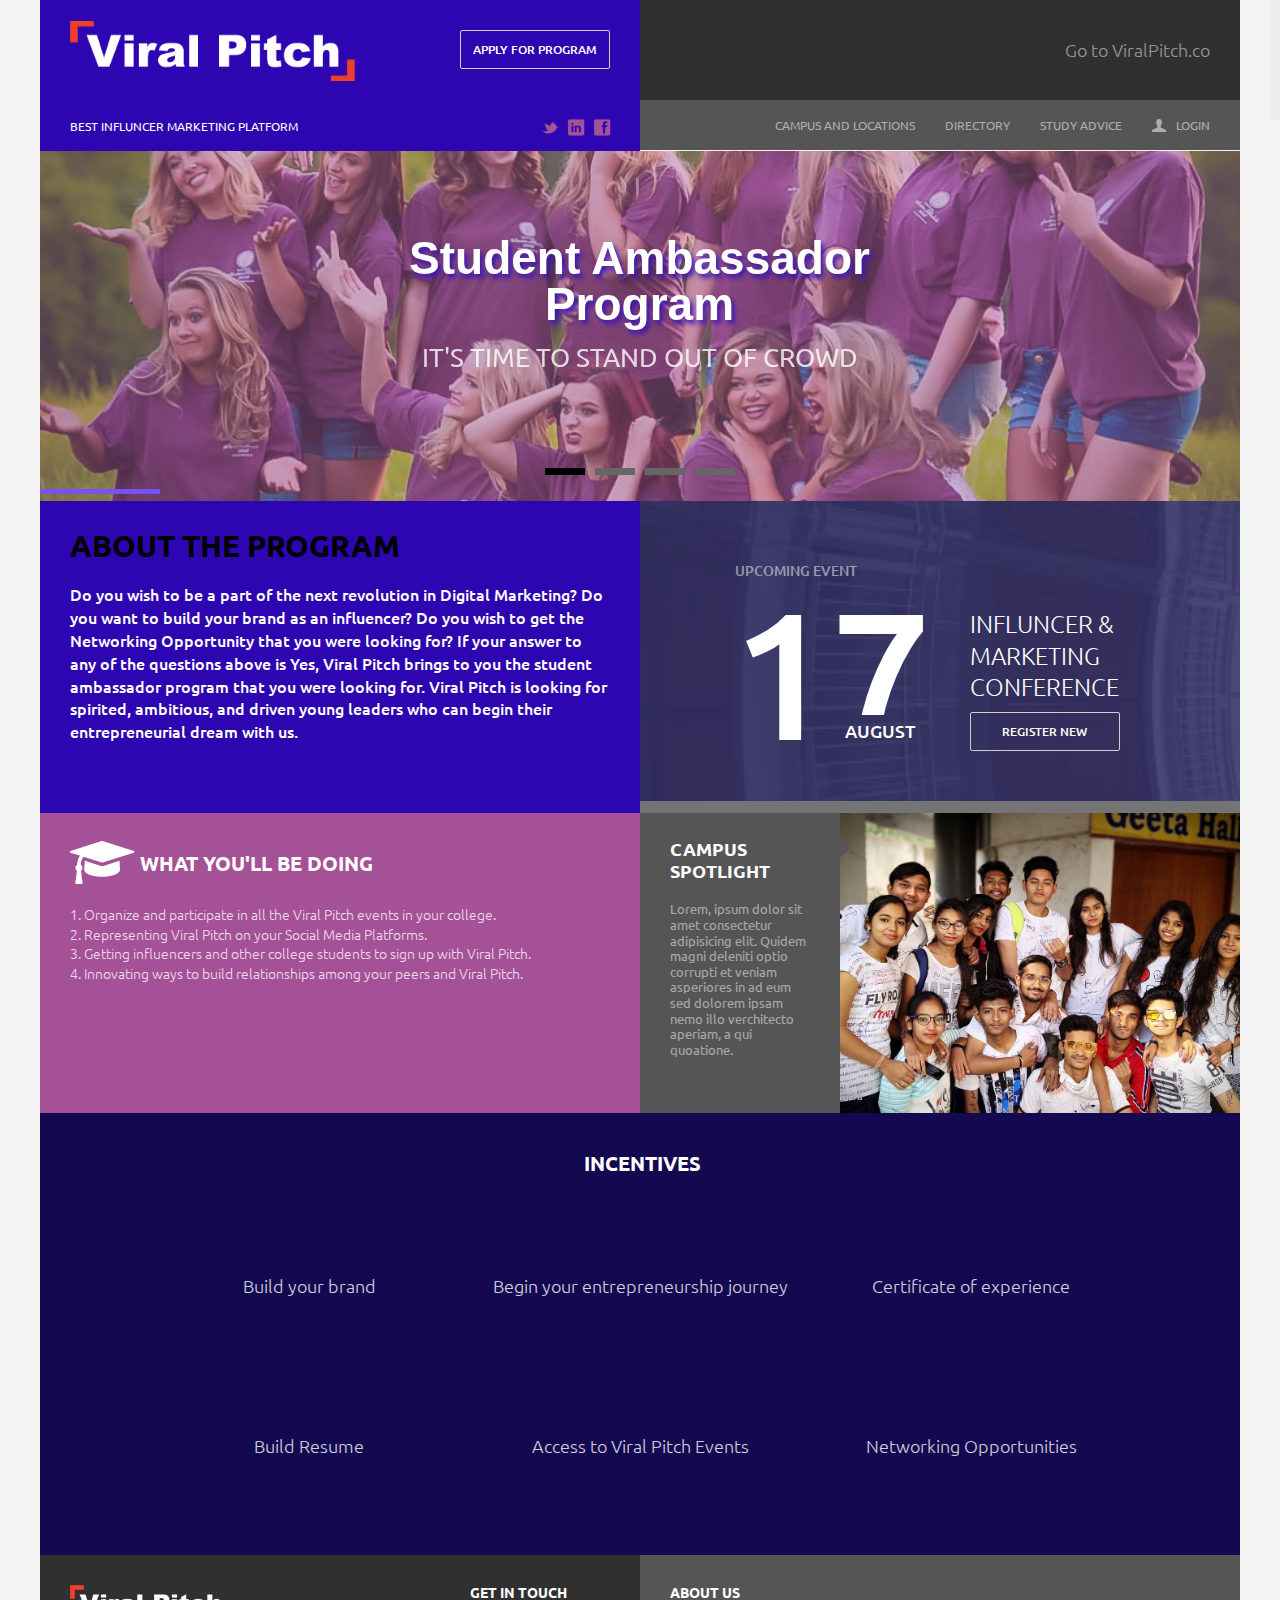
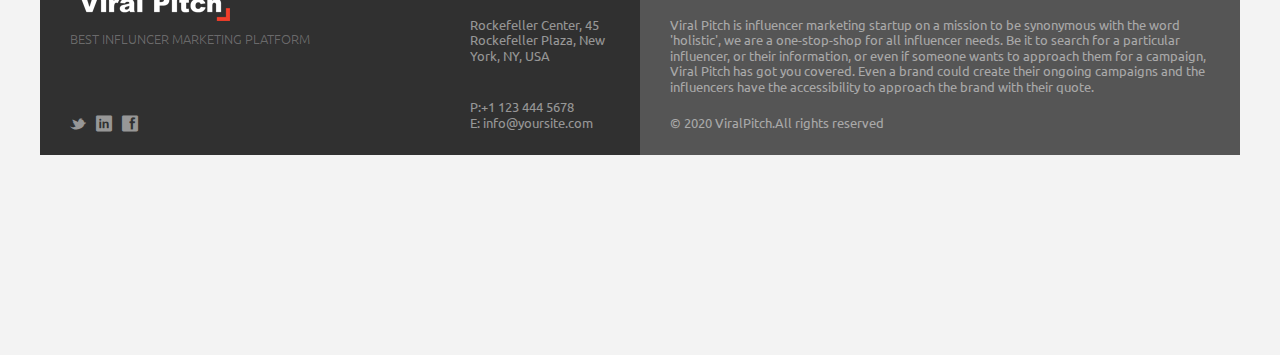
==== files/university/index.html @ 6aeb2498 "done" ====
<!DOCTYPE HTML>
<!--[if lt IE 7]> <html class="no-js ie6" lang="en"> <![endif]-->
<!--[if IE 7]>    <html class="no-js ie7" lang="en"> <![endif]-->
<!--[if IE 8]>    <html class="no-js ie8" lang="en"> <![endif]-->
<!--[if gt IE 8]><!-->
<html class="no-js" lang="en">
<!--<![endif]-->

<head>
	<title>Viral Pitch- Campus Ambasder program</title>
	<meta name="viewport" content="width=device-width, initial-scale=1.0, maximum-scale=1.0, user-scalable=no">
	<meta http-equiv="Content-Type" content="text/html; charset=UTF-8">

	<!-- Favicons
		================================================== -->
	<link rel="shortcut icon" href="images/favicon.ico">
	<link rel="apple-touch-icon" href="images/apple-touch-icon.png">
	<link rel="apple-touch-icon" sizes="72x72" href="images/apple-touch-icon-72x72.png">
	<link rel="apple-touch-icon" sizes="114x114" href="images/apple-touch-icon-114x114.png">

	<!-- CSS
		================================================== -->
	<link rel="stylesheet" href="css/style.css" type="text/css">
	<link rel="stylesheet" href="css/responsive.css" type="text/css">

	<!-- / color -->
	<!-- <link class="colors_style" rel="stylesheet" href="css/color_style/color_2.css" type="text/css"/> -->
	<!-- / google font -->
	<link href='http://fonts.googleapis.com/css?family=Ubuntu:300,400,500,700' rel='stylesheet' type='text/css'>

	<!-- Load jQuery
		================================================== -->
	<script type="text/javascript" src="js/modernizr.custom.js"></script>
	<script type="text/javascript" src="js/device.min.js"></script>
</head>

<body class="bg-1">

	<div id="main" class="container">
		<header id="header">
			<div class="row">
				<div class="col-xs-12 col-md-6">
					<div class="header-item bg-8">
						<div class="line">
							<a href="index.html" id="header-logo" class="site-logo"></a>

							<a href="#" class="custom-btn colored">Apply for Program</a>
						</div>

						<div class="line">
							<p id="header-slogan">Best Influncer Marketing Platform</p>

							<div class="social-btn">
								<a class="icon-twitter-bird" href="#"></a>
								<a class="icon-linkedin-rect" href="#"></a>
								<a class="icon-facebook-rect" href="#"></a>
							</div>
						</div>
					</div>
				</div>

				<div class="col-xs-12 col-md-6">
					<div class="header-item bg-4">
						<a id="menu-open" class="" href="javascript:void(0);">Open Menu<span></span></a>

						<nav id="navigation" class="header-menu">
							<ul>
								<li>
									<a href="https://viralpitch.co/">Go to ViralPitch.co</a>
								</li>
							</ul>
						</nav>

						<nav id="submenu" class="header-menu bg-2">
							<ul>
								<li><a href="campus_locations.html">Campus and locations</a></li>
								<li><a href="directory.html">Directory</a></li>
								<li><a href="study_advice.html">Study advice</a></li>
								<li><a href="login.html"><i class="icon-user"></i>Login</a></li>
							</ul>
						</nav>
					</div>
				</div>
			</div>
		</header>

		<section class="main-content">
			<div class="row">
				<div class="col-xs-12">
					<div class="content-slider-container">
						<div class="content-slider" data-animation="fade">
							<div class="slides-container">
								<div class="slide">
									<img src="images/slide_img/slider_big_1.jpg" alt="demo">

									<div class="description">
										<div class="inner">
											<p class="title">Student Ambassador Program</p>

											<p>
												IT'S TIME TO STAND OUT OF CROWD
											</p>
										</div>
									</div>
								</div>

								<div class="slide">
									<img src="images/slide_img/slider_big_2.jpg" alt="demo">

									<div class="description">
										<div class="inner">
											<p class="title">Student Ambassador Program</p>

											<p>
												IT'S TIME TO STAND OUT OF CROWD
											</p>
										</div>
									</div>
								</div>

								<div class="slide">
									<img src="images/slide_img/slider_big_3.jpg" alt="demo">

									<div class="description">
										<div class="inner">
											<p class="title">Student Ambassador Program</p>

											<p>
												IT'S TIME TO STAND OUT OF CROWD
											</p>
										</div>
									</div>
								</div>

								<div class="slide">
									<img src="images/slide_img/slider_big_4.jpg" alt="demo">

									<div class="description">
										<div class="inner">
											<p class="title">Student Ambassador Program</p>

											<p>
												IT'S TIME TO STAND OUT OF CROWD
											</p>
										</div>
									</div>
								</div>
							</div>
						</div>
					</div>
				</div>
			</div>

			<div class="row matchHeight-container">
				<div class="col-xs-12 col-md-6">
					<div class="text-block box P30 bg-8">
						<p class="title h1" id="about">ABOUT THE PROGRAM</p>

						<div class="text" style="color: white;">
							<p>
								Do you wish to be a part of the next revolution in Digital Marketing? Do you want to
								build your brand as an influencer? Do you wish to get the Networking Opportunity that
								you were looking for? If your answer to any of the questions above is Yes, Viral Pitch
								brings to you the student ambassador program that you were looking for. Viral Pitch is
								looking for spirited, ambitious, and driven young leaders who can begin their
								entrepreneurial dream with us.
							</p>
						</div>
					</div>
				</div>

				<div class="col-xs-12 col-md-6">
					<div class="block-courses block-with-date box">
						<img class="img-responsive hidden-md" src="images/upcoming_2.jpg" alt="demo">

						<img class="img-responsive visible-md" src="images/upcoming_2_1.jpg" alt="demo" />

						<div class="description">
							<div class="inner">
								<p class="title">Upcoming Event</p>

								<div class="date">
									<span class="first number">1</span>

									<span class="second number">7</span>

									<span class="month">August</span>
								</div>

								<div class="text">
									<p>Influncer &amp; Marketing Conference</p>

									<a href="#" class="custom-btn">Register New</a>
								</div>
							</div>
						</div>
					</div>
				</div>
			</div>

			<div class="row matchHeight-container">
				<div class="info-container">
					<div class="col-xs-12 col-md-6">
						<div class="info-item box P30 bg-7">
							<h3 class="icon-graduation-cap"><span>WHAT YOU'LL BE DOING</span></h3>
							<div class="text">
								<p>
									1. Organize and participate in all the Viral Pitch events in your college. <br>
									2. Representing Viral Pitch on your Social Media Platforms.<br>
									3. Getting influencers and other college students to sign up with Viral Pitch.<br>
									4. Innovating ways to build relationships among your peers and Viral Pitch.
								</p>
							</div>

						</div>
					</div>

					<div class="col-xs-12 col-md-6">
						<div class="video-block box">
							<div class="row">
								<div class="col-xs-12 col-sm-3 col-md-5 col-lg-4">
									<div class="column-description P30 bg-2 corner">
										<h5>Campus Spotlight</h5>

										<p>
											Lorem, ipsum dolor sit amet consectetur adipisicing elit. Quidem magni
											deleniti optio corrupti et veniam asperiores in ad eum sed dolorem ipsam
											nemo illo verchitecto aperiam, a qui quoatione.
										</p>
									</div>
								</div>

								<div class="col-xs-12 col-sm-9 col-md-7 col-lg-8">
									<div class="video box" style="background-image: url(images/video_bg_2.jpg);">
									</div>
								</div>
							</div>
						</div>
					</div>
				</div>
			</div>
			<div class="row matchHeight-container">
				<div class="info-container">
					<div class="col-md-12" style="text-align: center;">
						<div class="info-item box P30 bg-9">
							<h3 class="new">incentives</h3>
							<div class="row">
								<div class="col-md-12">
									<div class="">
										<ul class="clients-list" style="font-size: 1.5em;">
											<li>
												<img src="/images/epic-prizes.png" alt="">
												<p>Build your brand</p>
											</li>
											<li>
												<img src="/images/leadership.png" alt="">
												<p>Begin your entrepreneurship journey</p>
											</li>
											<li>
												<img src="/images/certificate.png" alt="">
												<p>Certificate of experience</p>
											</li>
											<li>
												<img src="/images/resume-building.png" alt="">
												<p>Build Resume</p>
											</li>

											<li>
												<img src="/images/event.png" alt="">
												<p>Access to Viral Pitch Events</p>
											</li>
											<li>
												<img src="/images/networking.png" alt="">
												<p>Networking Opportunities</p>
											</li>

										</ul>
									</div>
								</div>
							</div>



						</div>
					</div>


				</div>
			</div>

			<div class="row">
				<footer id="footer">
					<div class="col-xs-12 col-sm-6 col-md-4">
						<div class="footer-item P30 bg-4">
							<a href="index.html" id="footer-logo" class="site-logo">University</a>

							<p id="footer-slogan">BEST INFLUNCER MARKETING PLATFORM</p>

							<div class="social-btn el-bottom">
								<a class="icon-twitter-bird" href="#"></a>
								<a class="icon-linkedin-rect" href="#"></a>
								<a class="icon-facebook-rect" href="#"></a>
							</div>
						</div>
					</div>

					<div class="col-xs-12 col-sm-6 col-md-2">
						<div class="footer-item P30 bg-4">
							<h5><small>Get in Touch</small></h5>

							<p>Rockefeller Center, 45 Rockefeller Plaza, New York, NY, USA</p>

							<p class="el-bottom">
								P:+1 123 444 5678<br />
								E: <a href="mailto:info@yoursite.com">info@yoursite.com</a>
							</p>
						</div>
					</div>

					<div class="col-xs-12 col-sm-6 col-md-6">
						<div class="footer-item P30 bg-2">
							<h5><small>About Us</small></h5>
							<p>Viral Pitch is influencer marketing startup on a mission to be synonymous with the word
								'holistic', we are a one-stop-shop for all influencer needs.
								Be it to search for a particular influencer, or their information, or even if someone
								wants to approach them for a campaign, Viral Pitch has got you covered.
								Even a brand could create their ongoing campaigns and the influencers have the
								accessibility to approach the brand with their quote.</p>

							<p class="el-bottom">&copy; 2020 ViralPitch.All rights reserved</p>
						</div>
					</div>

					<div class="col-xs-12 col-sm-6 col-md-4">
						<div class="footer-item footer-item_subscribe P30 bg-1">



						</div>
					</div>
				</footer>
			</div>
		</section>
	</div>

	<section id="mobile-menu-container">
		<a href="index_2.html" id="header-logo" class="site-logo">Viral Pitch</a>

		<a id="menu-close" href="javascript:void(0);">Close Menu</a>

		<nav id="mobile-navigation" class="mobile-menu">
			<ul>
				<li>
					<a href="#">Go to ViralPich.co</a>

					<!-- <div class="dropdown">
							<ul>
								<li><a href="#">ref 1</a></li>
								<li><a href="#">ref 2</a></li>
							</ul>
						</div> -->
				</li>
			</ul>
		</nav>
		<!-- 
			<nav id="mobile-submenu">
				<ul>
					<li><a href="#">sub2</a></li>
					<li><a href="#">sub1</a></li>
					<li><a href="#"><i class="icon-user"></i>Login</a></li>
				</ul>
			</nav> -->
	</section>

	<script type="text/javascript" src="js/jquery-1.11.0.min.js"></script>
	<script type="text/javascript" src="js/jquery.nicescroll.min.js"></script>
	<script type="text/javascript" src="js/jquery.matchHeight-min.js"></script>
	<script type="text/javascript" src="js/jquery.superslides.min.js"></script>
	<script type="text/javascript" src="js/jquery.fs.boxer.min.js"></script>
	<script type="text/javascript" src="js/jquery.easing.js"></script>
	<script type="text/javascript" src="js/jquery.main.js"></script>

</body>

</html>
---- files/university/css/style.css ----
@import 'bootstrap.min.css';
@import 'fontello.css';
@import 'jquery.fs.boxer.min.css';

/*font-family: 'Ubuntu', sans-serif;*/

*
{
	margin: 0;
	padding: 0;
}

html.js.desktop { overflow-y: hidden; }


/* list */

ul, ol
{
	list-style: none;
	list-style-image: none;
}

/* headings */

h1,.h1,
h2,.h2,
h3,.h3,
h4,.h4,
h5,.h5,
h6,.h6
{
	line-height: 1;
	font-weight: 700;
	color: #000;
	text-transform: uppercase;
	margin: 0;
}

h1,.h1
{
	font-size: 30px;
}

h2,.h2
{
	font-size: 24px;
	text-transform: none;
}

h3,.h3
{
	font-size: 20px;
}

h4,.h4
{
	font-size: 20px;
	font-weight: 400;
	color: #303030;
}

h5,.h5
{
	font-size: 18px;
	font-weight: 400;
	color: #303030;
}

h6,.h6
{
	font-size: 16px;
	font-weight: 300;
	color: #303030;
}

.P30 { padding: 30px; }

a,
.base-text-color
{
	color: #a55198;
}

a       { text-decoration: none; }
a:hover { text-decoration: underline; }

.row [class*=" col-"],
.row [class^="col-"]
{
	padding-left: 0;
	padding-right: 0;
}

.row .row
{
	margin-left: 0;
	margin-right: 0;
}

/* parallax */

.parallax
{
	background-position: 50% 50%;
	background-repeat: no-repeat;
	background-attachment: fixed;

	-webkit-background-size: cover;
	-moz-background-size: cover;
	-o-background-size: cover;
	background-size: cover;
}

/* text align */

.text-center { text-align: center; }
.text-left { text-align: left; }
.text-right { text-align: right;}

/* float */

.fl-l { float: left; }
.fl-r { float: right; }

/* colors */

.bg-0 { background-color: rgb(115, 100, 243)}
.bg-1 { background-color: #f3f3f3 }
.bg-2 { background-color: #555; }
.bg-3 { background-color: #3d3d3d; }
.bg-4 { background-color: #303030; }
.bg-5 { background-color: #c6acc2 }
.bg-6 { background-color: #b973ae }
.bg-7 { background-color: #a55198 }
.bg-8 { background-color: #2e06b1 }
.bg-9 { background-color: #140950 }

/* corners */

.corner
{
	position: relative;
	z-index: 5;
}

.corner:before
{
	content: "";
	position: absolute;
	left: 100%;
	top: 25px;
	width: 0;
	height: 0;
	border-style: solid;
	border-width: 10px 0 10px 10px;
	border-color: transparent transparent transparent #fff;
	z-index: 2;
}

.bg-0 .corner:before,
.bg-0.corner:before,
[class*=" bg-"] .bg-0.corner:before,
[class^="bg-"] .bg-0.corner:before
{
	border-left-color: #fff;
}

.bg-1 .corner:before,
.bg-1.corner:before,
[class*=" bg-"] .bg-1.corner:before,
[class^="bg-"] .bg-1.corner:before
{
	border-left-color: #f3f3f3;
}

.bg-2 .corner:before,
.bg-2.corner:before,
[class*=" bg-"] .bg-2.corner:before,
[class^="bg-"] .bg-2.corner:before
{
	border-left-color: #555;
}

.bg-3 .corner:before,
.bg-3.corner:before,
[class*=" bg-"] .bg-3.corner:before,
[class^="bg-"] .bg-3.corner:before
{
	border-left-color: #3d3d3d;
}

.bg-4 .corner:before,
.bg-4.corner:before,
[class*=" bg-"] .bg-4.corner:before,
[class^="bg-"] .bg-4.corner:before
{
	border-left-color: #303030;
}

.bg-5 .corner:before,
.bg-5.corner:before,
[class*=" bg-"] .bg-5.corner:before,
[class^="bg-"] .bg-5.corner:before
{
	border-left-color: #c6acc2;
}

.bg-6 .corner:before,
.bg-6.corner:before,
[class*=" bg-"] .bg-6.corner:before,
[class^="bg-"] .bg-6.corner:before
{
	border-left-color: #b973ae;
}

.bg-7 .corner:before,
.bg-7.corner:before,
[class*=" bg-"] .bg-7.corner:before,
[class^="bg-"] .bg-7.corner:before
{
	border-left-color: #a55198;
}

/* custom btm */

.custom-btn
{
	display: inline-block;
	vertical-align: top;
	width: 100%;
	max-width: 150px;
	line-height: 1.1;
	font-size: 12px;
	font-weight: 500;
	text-align: center;
	text-transform: uppercase;
	color: #fff;
	background-color: transparent;
	border: 1px solid #d0d0d0;
	padding: 12px 10px;

	-webkit-border-radius: 2px;
	-moz-border-radius: 2px;
	border-radius: 2px;

	-webkit-transition: background-color 300ms ease-in-out, color 300ms ease-in-out, border-color 300ms ease-in-out;
	-o-transition: background-color 300ms ease-in-out, color 300ms ease-in-out, border-color 300ms ease-in-out;
	transition: background-color 300ms ease-in-out, color 300ms ease-in-out, border-color 300ms ease-in-out;
}

.custom-btn.big
{
	max-width: 160px;
	font-size: 14px;
	padding: 16px 13px;
}

.custom-btn.long
{
	max-width: 210px;
}

.custom-btn:hover
{
	text-decoration: none;
	color: #505050;
	background-color: #fff;
}

.custom-btn.colored:hover
{
	color: #fff;
	background-color: #a55198;
	border-color: #a55198;
}

/* more link */

.more-link
{
	display: inline-block;
	vertical-align: top;
	text-transform: uppercase;
	line-height: 20px;
	font-size: 14px;
	font-weight: 500;
	color: #fff;
}

.more-link.colored { color: #a55198; }

.more-link:hover { text-decoration: none; }

.more-link i.arrow
{
	float: right;
	position: relative;
	width: 12px;
	height: 20px;
	margin-left: 17px;
}

.more-link i.arrow:before,
.more-link i.arrow:after
{
	content: '';
	position: absolute;
	top: 50%;
	right: 0;
	width: 3px;
	height: 60%;
	background: #fff;

	-webkit-transition: -webkit-transform 0.3s;
	transition: transform 0.3s;

	-webkit-backface-visibility: hidden;
	backface-visibility: hidden;

	outline: 1px solid transparent; /* for FF */
}

.more-link.colored i.arrow:before,
.more-link.colored i.arrow:after
{
	background-color: #a55198;
}

.more-link i.arrow:before
{
	-webkit-transform: translateX(-50%) rotate(135deg);
	transform: translateX(-50%) rotate(135deg);

	-webkit-transform-origin: 50% 0%;
	transform-origin: 50% 0%;
}

.more-link i.arrow:after
{
	-webkit-transform: translateX(-50%) rotate(45deg);
	transform: translateX(-50%) rotate(45deg);

	-webkit-transform-origin: 100% 0%;
	transform-origin: 100% 0%;
}

.more-link:hover i.arrow:before
{
	-webkit-transform: translateX(-50%) rotate(125deg);
	transform: translateX(-50%) rotate(125deg);
}

.more-link:hover i.arrow:after
{
	-webkit-transform: translateX(-50%) rotate(55deg);
	transform: translateX(-50%) rotate(55deg);
}

/*.more-link i
{
	float: right;
	font-size: 18px;
	margin-left: 17px;
}

.more-link i:before
{
	width: auto;
	margin: 0;
}*/

/* stat link */

.stat-link
{
	display: inline-block;
	vertical-align: top;
	text-transform: uppercase;
	line-height: 1;
	font-size: 14px;
	font-weight: 500;
	color: #fff;
}

.stat-link:hover { text-decoration: none; }

.stat-link i,
.stat-link span
{
	display: inline-block;
	vertical-align: bottom;
}

.stat-link i
{
	font-size: 23px;
	margin-right: 17px;
}

.stat-link i:before
{
	width: auto;
	margin: 0;
}

/* share link */

.share-link
{
	display: inline-block;
	vertical-align: top;
	line-height: 20px;
	font-size: 13px;
	text-transform: uppercase;
	color: #000;

	-webkit-transition: color 300ms ease-in-out;
	-o-transition: color 300ms ease-in-out;
	transition: color 300ms ease-in-out;
}

.share-link:hover
{
	text-decoration: none;
	color: #a55198;
}

.share-link i
{
	display: inline-block;
	line-height: 1;
	font-size: 19px;
	margin-right: 15px;
}

.share-link i:before
{
	width: auto;
	margin: 0;
}

/* social btn */

.social-btn
{
	line-height: 0;
	font-size: 0;
	letter-spacing: -1px;
	white-space: nowrap;
}

.social-btn a
{
	display: inline-block;
	vertical-align: top;
	line-height: 1;
	font-size: 16px;
	letter-spacing: 0;
	margin-left: 10px;
	margin-top: -1px;
	margin-bottom: -1px;

	-webkit-transition: color 300ms ease-in-out;
	-o-transition: color 300ms ease-in-out;
	transition: color 300ms ease-in-out;
}

.social-btn a:first-child { margin-left: 0; }

.social-btn a:hover
{
	text-decoration: none;
	color: #555;
}

.social-btn a:before
{
	width: auto;
	margin: 0;
}


/* form */

form { position: relative; }

form input,
form button,
form textarea
{
	display: block;
	width: 100%;
	outline: none;
	background: none;
	border-width: 1px;
	border-style: solid;
	border-color: #e0e0e0;
	padding: 8px 20px;
	color: #454545;
	color: rgba(69,69,69,0.5);

	-webkit-border-radius: 0;
	-moz-border-radius: 0;
	border-radius: 0;

	-webkit-box-shadow: none;
	-moz-box-shadow: none;
	box-shadow: none;

	-webkit-transition: color 300ms ease-in-out, border-color 300ms ease-in-out, background-color 300ms ease-in-out;
	-o-transition: color 300ms ease-in-out, border-color 300ms ease-in-out, background-color 300ms ease-in-out;
	transition: color 300ms ease-in-out, border-color 300ms ease-in-out, background-color 300ms ease-in-out;
}

.ios form input,
.ios form textarea
{
	-webkit-appearance: caret;
	-moz-appearance: caret;
}

form input[type=text],
form input[type=email],
form input[type=tel],
form input[type=password]
{
	height: 39px;
}

form textarea
{
	height: 110px;
	resize: vertical;
}

form .remeber
{
	overflow: hidden;
	padding: 5px 0;
}

form .remeber a { color: #Fff; }

.csstransitions form input[type="checkbox"] { display: none; }

form input[type="checkbox"]
{
	display: inline-block;
	vertical-align: middle;
	margin-right: 10px;
}

form label
{
	display: inline-block;
	position: relative;;
	cursor: pointer;
	color: #fff;
	color: rgba(255,255,255,0.5);

	-webkit-transform: translateZ(0);
	-ms-transform: translateZ(0);
	-o-transform: translateZ(0);
	transform: translateZ(0);
}

form label span
{
	display: inline-block;
	vertical-align: middle;
	position: relative;
	width: 13px;
	height: 13px;
	border-width: 1px;
	border-style: solid;
	border-color: #fff;
	border-color: rgba(255,255,255,0.5);
	margin-top: -3px;
	margin-right: 10px;
}

form label span:before
{
	content: "";
	position: absolute;
	top: 1px;
	right: 1px;
	bottom: 1px;
	left: 1px;
	background-color: #fff;
	border: 1px solid #81b4a0;
	opacity: 0;
}

form input[type="checkbox"]:checked + span:before { opacity: 1; }




#header { /*height: 150px;*/ }

.header-item .line
{
	position: relative;
	padding: 17px 30px;
	text-align: right;
}

.header-item .line:first-child
{
	height: auto;
	padding: 30px 30px 33px;
}

.site-logo
{
	display: block;
	overflow: hidden;
	text-indent: 100%;
	white-space: nowrap;
}

#header-logo
{
	width: 285px;
	height: 60px;
	position: absolute;
	top: 50%;
	left: 30px;
	margin-top: -30px;
	background: url(../images/header_logo_1.png);
	background-position: center;
	background-size: cover;

}

@media only screen and (-Webkit-min-device-pixel-ratio: 1.5), 
	only screen and (-moz-min-device-pixel-ratio: 1.5), 
	only screen and (-o-min-device-pixel-ratio: 3/2), 
	only screen and (min-device-pixel-ratio: 1.5) {

		#header-logo
		{
			background: url(../images/header_logo_1@2x.png);
			background-size: 60px 60px;
		}
	}

#header-slogan
{
	line-height: 1.3;
	font-size: 12px;
	color: #ffffff;
	text-transform: uppercase;
	float: left;
}

.header-item { position: relative; }

#menu-open
{
	display: none;
	position: absolute;
	top: 40px;
	right: 30px;
	height: 24px;
	line-height: 1.2;
	font-size: 18px;
	font-weight: 300;
	color: #929292;
	color: rgba(255,255,255,0.5);
	z-index: 2;
}

#menu-open:hover { text-decoration: none; }

#menu-open span
{
	position: relative;
	display: inline-block;
	vertical-align: middle;
	margin-left: 30px;
}

#menu-open.active span
{
	background-color: transparent;
	border-color: transparent;
}

#menu-open span,
#menu-open span:before,
#menu-open span:after
{
	width: 24px;
	height: 3px;
	background-color: #454545;

	-webkit-transition: all 400ms ease-in-out;
	-o-transition: all 400ms ease-in-out;
	transition: all 400ms ease-in-out;
}

#menu-open span:before,
#menu-open span:after
{
	content: "";
	position: absolute;
	left: 0;
}

#menu-open span:before { top: -8px; }
#menu-open span:after { top: 8px; }

#menu-open.active span:before,
#menu-open.active span:after
{
	top: 0;

	-webkit-transform-origin: 50% 50%;
	-moz-transform-origin: 50% 50%;
	-ms-transform-origin: 50% 50%;
	-o-transform-origin: 50% 50%;
	transform-origin: 50% 50%;
}

#menu-open.active span:before
{
	-webkit-transform: rotate(225deg);
	-ms-transform: rotate(225deg);
	-o-transform: rotate(225deg);
	transform: rotate(225deg);
}

#menu-open.active span:after
{
	-webkit-transform: rotate(-225deg);
	-ms-transform: rotate(-225deg);
	-o-transform: rotate(-225deg);
	transform: rotate(-225deg);
}

.header-menu
{
	line-height: 0;
	font-size: 0;
	letter-spacing: -1px;
	text-align: right;
	padding-right: 15px;
}

.header-menu li
{
	position: relative;
	display: inline-block;
	vertical-align: top;
	letter-spacing: 0;
}

.header-menu a
{
	position: relative;
	display: block;
	line-height: 1.2;
	padding: 5px 15px;

	-webkit-transition: color 300ms ease-in-out, background-color 300ms ease-in-out;
	-o-transition: color 300ms ease-in-out, background-color 300ms ease-in-out;
	transition: color 300ms ease-in-out, background-color 300ms ease-in-out;
}

.header-menu li:hover a,
.header-menu li.current a
{
	text-decoration: none;
	color: #fff !important;
}

#navigation
{
	padding-top: 36px;
	padding-bottom: 36px;
	height: 100px;
}

#navigation a
{
	line-height: 1;
	font-size: 18px;
	font-weight: 300;
	color: #919191;
	color: rgba(255,255,255,0.5);
}

#navigation a:after
{
	content: "";
	display: block;
	position: absolute;
	top: 100%;
	left: -1px;
	width: 2px;
	height: 4px;
	margin-left: 50%;
	margin-top: 32px;
	background-color: #a55198;
	opacity: 0;
	pointer-events: none;

	-webkit-transition: opacity 0.5s ease 0s, width 0.5s ease 0s, margin-left 0.5s ease 0s, left 0.5s ease 0s;
	-moz-transition: opacity 0.5s ease 0s, width 0.5s ease 0s, margin-left 0.5s ease 0s, left 0.5s ease 0s;
	-o-transition: opacity 0.5s ease 0s, width 0.5s ease 0s, margin-left 0.5s ease 0s, left 0.5s ease 0s;
	-ms-transition: opacity 0.5s ease 0s, width 0.5s ease 0s, margin-left 0.5s ease 0s, left 0.5s ease 0s;
	transition: opacity 0.5s ease 0s, width 0.5s ease 0s, margin-left 0.5s ease 0s, left 0.5s ease 0s;
}

#navigation li:hover a:after,
#navigation li.current a:after
{
	left: 0;
	margin-left: 0;
	opacity: 1;
	width: 100%;
}

#submenu {}

#submenu a
{
	line-height: 40px;
	font-size: 12px;
	color: #b1b1b1;
	color: rgba(255,255,255,0.54);
	text-transform: uppercase;
}

#submenu a i
{
	line-height: 1;
	font-size: 13px;
	margin-right: 10px;
}

#submenu a i:before
{
	margin: 0;
	width: auto;
}

#navigation .dropdown
{
	position: absolute;
	top: 100%;
	right: 0;
	width: 172px;
	z-index: 6;
	padding-top: 50px;
	visibility: hidden;

	opacity: 0;
	filter: alpha(opacity=0);
	-ms-filter: 'progid:DXImageTransform.Microsoft.Alpha(Opacity=0)';

	-webkit-transform: translateZ(0);
	-ms-transform: translateZ(0);
	-o-transform: translateZ(0);
	transform: translateZ(0);

	-webkit-transition: opacity 300ms ease-in-out, padding-top 300ms ease-in-out, visibility 300ms ease-in-out;
	-o-transition: opacity 300ms ease-in-out, padding-top 300ms ease-in-out, visibility 300ms ease-in-out;
	transition: opacity 300ms ease-in-out, padding-top 300ms ease-in-out, visibility 300ms ease-in-out;
}

#navigation li:hover .dropdown
{
	padding-top: 36px;
	visibility: visible;

	opacity: 1;
	filter: alpha(opacity=100);
	-ms-filter: 'progid:DXImageTransform.Microsoft.Alpha(Opacity=100)';
}

#navigation .dropdown ul { padding: 20px 0; }

#navigation .dropdown li { display: block; }

#navigation .dropdown a
{
	font-size: 14px;
	color: #ebb6e3;
	padding: 8px 30px;
}

#navigation li li:hover a,
#navigation li li.current a
{
	background-color: rgba(255, 255, 255, 0.15);
}

#navigation .dropdown a:after { content: none; }












.page-title
{
	margin: 0 -15px;
	overflow: hidden;
}

.page-title h2
{
	line-height: 1.2;
	font-weight: 300;
	width: 85%;
	padding: 6px 0;
}

.page-title .share-link { margin-top: 10px; }


.content-slider-container { height: 350px; width: 100%; }

.content-slider
{
	position: relative;
	height: 100%;
}

.content-slider .slides-container { display: none; }

.content-slider .slides-pagination
{
	position: absolute;
	bottom: 26px;
	width: 100%;
	font-size: 0;
	line-height: 0;
	text-align: center;
	z-index: 3;
}

.content-slider .slides-pagination a
{
	display: inline-block;
	vertical-align: top;
	background-color: #666;
	text-indent: -9999px;
	width: 40px;
	height: 7px;
	margin: 0 5px;
	outline: 0;

	-webkit-transition: background-color 300ms ease-in-out;
	-o-transition: background-color 300ms ease-in-out;
	transition: background-color 300ms ease-in-out;
}

.content-slider .slides-pagination a.current { cursor: default; }

.content-slider .slides-pagination a.current,
.content-slider .slides-pagination a:hover
{
	background-color: #000;
}







.content-slider .description
{
	position: absolute;
	top: 0;
	left: 0;
	width: 100%;
	height: 100%;
	background-color: rgba(165, 81, 152, 0.4);
	padding: 10px 0 40px;
	color: #efefef;
	color: rgba(255,255,255,0.8);
	line-height: 1.2;
	text-align: center;
}

.content-slider .description:before
{
	content: "";
	width: 0;
	height: 100%;
	margin-left: -4px;
}

.content-slider .description:before,
.content-slider .description .inner
{
	display: inline-block;
	vertical-align: middle;
}

.content-slider .description .inner
{
	width: 95%;
	max-width: 520px;
}

.content-slider .description p { 
	margin-bottom: 15px;
	font-size: 26px; 
}
.content-slider .description p:before {
    content: "";
    position: absolute;
    bottom: 7px;
    width: 10%;
    border-bottom: 5px solid #6f46f3;
    /* left: 0; */
    /* margin: 0 auto; */
    left: 0;
}

.content-slider .description .title
{
	font-size: 46px;
	font-weight: 900;
	text-transform: ;
	color: #fff;
    font-weight: bold;
    font-family: 'ProximaNova-Extrabold', sans-serif;
    text-shadow: 3px 4px 5px #2e06b1;
    line-height: 46px;
}

.content-slider .description .custom-btn { margin-top: 15px; }



.content-intro
{
	position: relative;
	height: 350px;
	background: url(../images/slide_img/slider_big_5.jpg) no-repeat 50% 50%;
	line-height: 1.2;
	text-align: center;
	color: #efefef;
	color: rgba(255,255,255,0.8);
}

.content-intro.content-intro_s2 { background-image: url(../images/slide_img/slider_big_6.jpg); }

.content-intro:before,
.content-intro:after
{
	content: "";
	height: 100%;
}

.content-intro:before
{
	width: 0;
	margin-left: -4px;
}

.content-intro:after
{
	position: absolute;
	top: 0;
	left: 0;
	width: 100%;
	background-color: #a55198;

	opacity: 0.2;
	filter: alpha(opacity=20);
	-ms-filter: 'progid:DXImageTransform.Microsoft.Alpha(Opacity=20)';
}

.content-intro.content-intro_s2:after
{
	opacity: 0.4;
	filter: alpha(opacity=40);
	-ms-filter: 'progid:DXImageTransform.Microsoft.Alpha(Opacity=40)';
}

.content-intro:before,
.content-intro .inner
{
	display: inline-block;
	vertical-align: middle;
}

.content-intro .inner
{
	position: relative;
	width: 95%;
	max-width: 520px;
	margin-top: -15px;
	z-index: 2;
}

.content-intro p { margin-bottom: 15px; }

.content-intro .title
{
	font-size: 36px;
	font-weight: 300;
	text-transform: uppercase;
	color: #fff;
}



.block-courses
{
	position: relative;
	color: #fff;
	text-transform: uppercase;
}

.block-courses .title
{
	line-height: 1.2;
	font-weight: 500;
	color: rgba(255,255,255,0.5);
	margin-bottom: 20px;
	padding-left: 5px;
}

.block-with-date .row { margin: 0; }

.block-with-date .description
{
	color: #fff;
	text-transform: uppercase;
	position: absolute;
	top: 0;
	left: 0;
	width: 100%;
	height: 100%;
	background-color: rgba(165, 81, 150, 0.15);
	text-align: center;
	padding: 0 15px;
}

.block-courses .description { background-color: rgba(61, 61, 61, 0.7) !important; }

.block-with-date .description:before
{
	content: "";
	width: 0;
	height: 100%;
	margin-left: -4px;
}

.block-with-date .description:before,
.block-with-date .inner
{
	display: inline-block;
	vertical-align: middle;
}

.block-with-date .inner
{
	/*width: 90%;*/
	max-width: 420px;
	text-align: left;
}

.block-with-date .date
{
	position: relative;
	float: left;
	line-height: 0;
	font-size: 0;
	letter-spacing: -2px;
	white-space: nowrap;
}

.block-with-date .date .number
{
	display: inline-block;
	vertical-align: top;
	line-height: 0.78;
	font-size: 150px;
	font-weight: 500;
	overflow: hidden;
}

.block-courses.block-with-date .date .number { font-size: 180px; }

.block-with-date .date .number.second { height: 95px; }
.block-courses.block-with-date .date .number.second { height: 115px;}

.block-with-date .date .month
{
	position: absolute;
	bottom: 0;
	right: 0;
	width: 50%;
	line-height: 1;
	font-size: 18px;
	font-weight: 500;
	letter-spacing: 0;
	text-align: center;
}

.block-courses.block-with-date .custom-btn { margin: 0; }
.block-with-date .custom-btn { margin: 25px 0 -25px; }

.block-courses .text
{
	float: right;
	width: 50%;
	line-height: 1.3;
	font-size: 24px;
	font-weight: 300;
	padding-top: 2%;
	padding-left: 30px;
	padding-left: 7.15%;
}

.block-courses .text p { margin-bottom: 10px; }

.text-block { padding-bottom: 60px; }

.text-block.bg-4
{
	color: #aaa;
	color: rgba(255,255,255,0.5);
}

.text-block.bg-4 .title { color: #fff; }

.text-block .text { margin-top: 22px; }

.text-block .text p
{
	font-weight: 500;
	margin-bottom: 10px;
	font-size: 16px;
}

.text-block .more-link
{
	position: absolute;
	bottom: 35px;
}



.block-courses_info
{
	overflow: hidden;
	color: #fff;
}

.block-courses_info .date
{
	float: left;
	width: 140px;
	height: 100px;
	border: 2px solid #707070;
	line-height: 1;
	font-size: 13px;
	font-weight: 500;
	text-align: center;
	text-transform: uppercase;
	color: rgba(255,255,255,0.5);
}

.block-courses_info .date p:first-child
{
	line-height: 0.8;
	font-size: 60px;
	color: #fff;
	margin: 15px 0 13px;
}

.block-courses_info .text p
{
	line-height: 1.2;
	margin: 15px 0;
}

.block-courses_info .text
{
	position: relative;
	height: 100%;
	margin-left: 195px;
	padding-bottom: 59px;
}

.block-courses_info .title
{
	color: #c5c5c5;
	font-weight: 300;
	margin-top: -2px;
	margin-bottom: 17px;
}

.block-courses_info .title span
{
	color: #fff;
	font-weight: 500;
}

.block-courses_info .text p span
{
	display: block;
	font-weight: 700;
}

.block-courses_info .custom-btn
{
	position: absolute;
	bottom: 0;
	left: 0;
}


.block-courses_details {}

.block-courses_details .title
{
	margin-top: -2px;
	margin-bottom: 20px;
}

.block-courses_details.bg-4 .title { color: #fff; }

.block-courses_details_full .title { margin-bottom: 30px; }

.block-courses_details p
{
	font-weight: 300;
	margin: 20px 0;
}

.block-courses_details p:last-child { margin-bottom: 0; }

.block-courses_details .time
{
	line-height: 0.85;
	font-size: 48px;
	font-weight: 500;
	color: #303030;
}

.block-courses_details.bg-4 .time { color: #fff; }

.block-courses_details .time sup
{
	font-size: 18px;
	color: #303030;
	top: -1.3em;
	margin-left: 3px;
}

.block-courses_details.bg-4 .time sup { color: #555; }

.block-courses_details .address
{
	position: relative;
	width: 100%;
	max-width: 285px;
	line-height: 1.2;
	font-size: 13px;
	font-weight: 400;
	color: #999;
	color: rgba(0,0,0,0.4);
	padding-left: 45px;
	margin: 20px 0 30px;
}

.block-courses_details.bg-4 .address
{
	color: #838383;
	color: rgba(255,255,255,0.4);
}

.block-courses_details .address i
{
	float: left;
	line-height: 1;
	font-size: 32px;
	margin-left: -45px;
}

.block-courses_details .address i:before
{
	width: auto;
	margin: 0;
}

.block-courses_details .address span
{
	display: inline-block;
	padding-top: 5px;
}

.block-courses_details .custom-btn
{
	margin-top: 25px;
	margin-bottom: 15px;
}

.block-courses_details .address + .custom-btn
{
	margin-top: 20px;
	margin-bottom: 0;
}

.block-courses_details_full .custom-btn { margin-top: 5px; }










.column-description
{
	line-height: 1.2;
	font-size: 13px;
	color: #aaa;
	color: rgba(255,255,255,0.5);
	text-transform: none;
	min-height: 300px;
}

.column-description h5
{
	line-height: 1.2;
	font-weight: 700;
	color: #fff;
	margin-top: -5px;
	margin-bottom: 20px !important;
}

.column-description p
{
	margin: 20px 0 !important;
	font-weight: 400;
}

.column-description a.more-link
{
	position: absolute;
	bottom: 35px;
}

.column-description a.stat-link
{
	position: absolute;
	bottom: 38px;
}

.post-item .column-description { min-height: 1px; }
.post-item .column-description a.more-link
{
	position: relative;
	bottom: auto;
	margin-top: 5px;
}



.video-block
{
	min-height: 300px;
	color: #fff;
}

.video-block .video
{
	position: relative;
	background-repeat: no-repeat;
	background-position: center center;
	background-size: cover;
}

.video-btn
{
	position: absolute;
	top: 50%;
	left: 50%;
	width: 130px;
	height: 130px;
	margin-left: -65px;
	margin-top: -65px;
	border: 1px solid #d0d0d0;
	line-height: 1;
	font-size: 14px;
	font-weight: 500;
	text-align: center;
	text-transform: uppercase;
	color: #fff;

	-webkit-transition: background-color 300ms ease-in-out, border-color 300ms ease-in-out;
	-o-transition: background-color 300ms ease-in-out, border-color 300ms ease-in-out;
	transition: background-color 300ms ease-in-out, border-color 300ms ease-in-out;
}

.video-btn:hover
{
	background-color: #a55198;
	border-color: #a55198;
	text-decoration: none;
}

.video-btn:before
{
	content: "";
	display: block;
	margin: 43px auto 20px;
	width: 0;
	height: 0;
	border-style: solid;
	border-width: 14px 0 14px 14px;
	border-color: transparent transparent transparent #fff;
}



.info-container {}

.info-item
{
	min-height: 300px;
	line-height: 1.4;
	font-weight: 300;
	color: #fff;
}

.info-item h1
{
	color: #fff;
	line-height: 1.17;
	margin-bottom: 23px;
}

.info-item h3
{
	position: relative;
	line-height: 50px;
	color: inherit;
	padding-left: 70px;
	margin-top: -5px;
	margin-bottom: 17px;
}
.info-item h3.new
{
	position: relative;
	line-height: 50px;
	color: inherit;
	padding-left: 0px;
	margin-top: -5px;
	margin-bottom: 17px;
}

.info-item h3[class^="icon-"],
.info-item h3[class*=" icon-"]
{
	line-height: 1.2;
	height: 50px;
}

.info-item h3:before
{
	position: absolute;
	left: 0;
	font-size: 50px;
	width: auto;
	margin: 0;
}

.info-item h3:after
{
	content: "";
	width: 0;
	height: 100%;
	margin-right: -4px;
}

.info-item h3:after,
.info-item h3 span
{
	display: inline-block;
	vertical-align: middle;
}

.info-item p
{
	margin-bottom: 20px;

	opacity: 0.8;
	filter: alpha(opacity=80);
}

.info-item .more-link
{
	position: absolute;
	bottom: 40px;
}

.info-form .row
{
	margin-left: -15px;
	margin-right: -15px;
}

.info-form [class*=" col-"],
.info-form [class^="col-"]
{
	padding-left: 15px;
	padding-right: 15px;
}

.info-form p
{
	margin-bottom: 15px;
	opacity: 0.5;
	filter: alpha(opacity=50);
}

.info-form p.remeber
{
	opacity: 1;
	filter: alpha(opacity=100);
}

.info-form input,
.info-form textarea
{
	color: rgba(255,255,255,0.5);
	border-color: currentColor;
	margin-bottom: 15px;
}

.info-form input:hover,
.info-form input:focus,
.info-form textarea:hover,
.info-form textarea:focus
{
	color: #000;
	background-color: #fff;
	border-color: #fff;
}

.info-form button[type="submit"]
{
	background-color: #fff;
	border-color: #d0d0d0;
	width: 100%;
	max-width: 210px;
	height: 50px;
	margin-top: 20px;
	line-height: 22px;
	font-weight: 500;
	text-transform: uppercase;

	-webkit-transition: color 300ms ease-in-out, border-color 300ms ease-in-out, background-color 300ms ease-in-out;
	-o-transition: color 300ms ease-in-out, border-color 300ms ease-in-out, background-color 300ms ease-in-out;
	transition: color 300ms ease-in-out, border-color 300ms ease-in-out, background-color 300ms ease-in-out;
}

.info-form button[type="submit"].small { max-width: 140px; }

.info-form button[type="submit"]:hover
{
	color: rgba(255,255,255,0.5);
	border-color: CurrentColor;
	background-color: transparent;
}

.info-form button[type="submit"] i
{
	display: inline-block;
	vertical-align: top;
	font-size: 22px;
	margin-right: 10px;
}

.info-form button[type="submit"] i:before
{
	margin: 0;
	width: auto;
}

.info-form .form-message
{
	position: absolute;
	top: 100%;
	left: 0;
	right: 0;
	min-height: 78px;
	padding-top: 10px;
	padding-bottom: 10px;
	z-index: 10;
}

.P30 .info-form .form-message
{
	margin: 30px -30px 0;
	padding: 10px 30px;
}

.info-form .form-message p
{
	line-height: 1.2;
	font-size: 14px;
	color: #fff;
	margin-bottom: 0;

	opacity: 1;
	filter: alpha(opacity=100);
}

.info-form .form-message .success
{
	font-size: 18px;
	padding: 16px 0;
	display: none;
}

.info-form .form-message .success i
{
	line-height: 1;
	font-size: 25px;
	display: inline-block;
	vertical-align: -2px;
	margin-right: 10px;
}

.info-form .form-message .success i:before { margin: 0; }

.info-form .form-message .error { padding: 13px 0; }

.info-form .form-message p span
{
	display: block;
}



.post-item {}

.post-item h2,
.post-item h5,
.post-item p
{
	margin-bottom: 20px;
}

.post-item h5 { text-transform: none; }

.post-item .row h5,
.post-item p
{
	margin-top: 20px;
}

.post-item h2 img
{
	float: left;
	margin: -10px 30px 0 0;
}

.post-item .row p:last-child { margin-bottom: 0; }

.post-item p + ul { margin-top: 40px; }
.post-item ul { margin: 20px 0 5px; }

.post-item .row
{
	margin-left: -15px;
	margin-right: -15px;
}

.post-item .row [class*=" col-"],
.post-item .row [class^="col-"]
{
	padding-left: 15px;
	padding-right: 15px;
}















#footer
{
	line-height: 1.2;
	font-size: 13px;
	color: rgba(255,255,255,0.5);
}

#footer-logo
{
	width: 160px;
	height: 36px;
	background: url(../images/footer_logo.png);
	margin-bottom: 10px;
}

@media only screen and (-Webkit-min-device-pixel-ratio: 1.5), 
	only screen and (-moz-min-device-pixel-ratio: 1.5), 
	only screen and (-o-min-device-pixel-ratio: 3/2), 
	only screen and (min-device-pixel-ratio: 1.5) {

		#footer-logo
		{
			background: url(../images/footer_logo@2x.png);
			background-size: 173px 36px;
		}
	}

#footer-slogan
{
	font-weight: 300;
	text-transform: uppercase;
	color: rgba(255,255,255,0.3);
}

.footer-item { height: 200px; }

.footer-item h5
{
	font-weight: 700;
	color: #fff;
	margin-bottom: 17px;
}

.footer-item h5 small { display: block; }

.footer-item_subscribe h5 { color: #000000; }

.footer-item p { margin-bottom: 15px; }

.footer-item .el-bottom
{
	position: absolute;
	bottom: 25px;
	margin: 0;
}

.footer-item a { color: inherit; }

#footer-form
{
	padding-top: 5px;
	margin-bottom: 15px;
}

#footer-form p
{
	color: #898989;
	color: rgba(111,111,111,0.8);
	margin-bottom: 17px;
}

#footer-form input
{
	font-size: 14px;
	padding-right: 60px;
}

#footer-form input,
#footer-form button[type="submit"]
{
	background: #fff;
}

#footer-form button[type="submit"]
{
	position: absolute;
	bottom: 0;
	right: 0;
	height: 39px;
	width: 40px;
	padding: 0;
	line-height: 1;
	font-size: 18px;
	color: #e0e0e0;
	text-align: center;

	-webkit-transition: color 300ms ease-in-out;
	-o-transition: color 300ms ease-in-out;
	transition: color 300ms ease-in-out;
}

#footer-form button[type="submit"] i.arrow
{
	display: inline-block;
	vertical-align: middle;
	position: relative;
	width: 12px;
	height: 20px;
	margin-left: 5px;
}

#footer-form button[type="submit"] i.arrow:before,
#footer-form button[type="submit"] i.arrow:after
{
	content: '';
	position: absolute;
	top: 50%;
	right: 0;
	width: 3px;
	height: 60%;
	background: #e0e0e0;

	-webkit-transition: -webkit-transform 0.3s;
	transition: transform 0.3s;

	-webkit-backface-visibility: hidden;
	backface-visibility: hidden;

	outline: 1px solid transparent; /* for FF */
}

#footer-form button[type="submit"] i.arrow:before
{
	-webkit-transform: translateX(-50%) rotate(135deg);
	transform: translateX(-50%) rotate(135deg);

	-webkit-transform-origin: 50% 0%;
	transform-origin: 50% 0%;
}

#footer-form button[type="submit"] i.arrow:after
{
	-webkit-transform: translateX(-50%) rotate(45deg);
	transform: translateX(-50%) rotate(45deg);

	-webkit-transform-origin: 100% 0%;
	transform-origin: 100% 0%;
}

#footer-form button[type="submit"]:hover i.arrow:before
{
	-webkit-transform: translateX(-50%) rotate(125deg);
	transform: translateX(-50%) rotate(125deg);
}

#footer-form button[type="submit"]:hover i.arrow:after
{
	-webkit-transform: translateX(-50%) rotate(55deg);
	transform: translateX(-50%) rotate(55deg);
}

#footer-form + p
{
	line-height: 1.3;
	font-size: 12px;
	color: rgba(85,85,85,0.5);
}

.g_map
{
	position: relative;
	height: 350px;
}


.typography h1,
.typography h2,
.typography h3,
.typography h4,
.typography h5,
.typography h6
{
	margin-bottom: 15px;
}

.typography p
{
	font-weight: 300;
	margin: 20px 0;
}

.typography p:last-child { margin-bottom: 0; }



#mobile-menu-container
{
	display: none;
	position: fixed;
	top: 0;
	left: 0;
	right: 0;
	bottom: 0;
	background-color: rgba(48,48,48,0.98);
	padding: 100px 30px;
	z-index: 20;
}

#header-logo_2
{
	width: 225px;
	height: 60px;
	position: absolute;
	top: 20px;
	left: 30px;
	background: url(../images/header_logo_1_1.png);
}

@media only screen and (-Webkit-min-device-pixel-ratio: 1.5), 
	only screen and (-moz-min-device-pixel-ratio: 1.5), 
	only screen and (-o-min-device-pixel-ratio: 3/2), 
	only screen and (min-device-pixel-ratio: 1.5) {

		#header-logo_2
		{
			background: url(../images/header_logo_1_1@2x.png);
			background-size: 225px 60px;
		}
	}

#mobile-navigation
{
	text-align: right;
	height: 100%;
}

#mobile-navigation:before
{
	content: "";
	width: 0;
	height: 100%;
}

#mobile-navigation:before,
#mobile-navigation ul
{
	display: inline-block;
	vertical-align: middle;
}

#mobile-navigation ul
{
	-webkit-transform: translateX(120%);
	-ms-transform: translateX(120%);
	-o-transform: translateX(120%);
	transform: translateX(120%);

	-webkit-transition: -webkit-transform 300ms ease-in-out;
	-o-transition: -o-transform 300ms ease-in-out;
	transition: transform 300ms ease-in-out;
}

#mobile-navigation ul.visible
{
	-webkit-transform: translateX(0%);
	-ms-transform: translateX(0%);
	-o-transform: translateX(0%);
	transform: translateX(0%);
}

#mobile-navigation a
{
	position: relative;
	display: inline-block;
	line-height: 1;
	font-size: 36px;
	font-weight: 300;
	color: #fff;
	padding: 10px 0;

	-webkit-transition: font-size 400ms;
	-o-transition: font-size 400ms;
	transition: font-size 400ms;
}

#mobile-navigation a:hover { text-decoration: none; }

#mobile-navigation a:after
{
	content: "";
	display: block;
	position: absolute;
	top: 100%;
	left: -1px;
	width: 2px;
	height: 4px;
	margin-left: 50%;
	margin-top: 0;
	background-color: #a55198;
	opacity: 0;
	pointer-events: none;

	-webkit-transition: opacity 0.5s ease 0s, width 0.5s ease 0s, margin-left 0.5s ease 0s, left 0.5s ease 0s;
	-moz-transition: opacity 0.5s ease 0s, width 0.5s ease 0s, margin-left 0.5s ease 0s, left 0.5s ease 0s;
	-o-transition: opacity 0.5s ease 0s, width 0.5s ease 0s, margin-left 0.5s ease 0s, left 0.5s ease 0s;
	-ms-transition: opacity 0.5s ease 0s, width 0.5s ease 0s, margin-left 0.5s ease 0s, left 0.5s ease 0s;
	transition: opacity 0.5s ease 0s, width 0.5s ease 0s, margin-left 0.5s ease 0s, left 0.5s ease 0s;
}

#mobile-navigation li { margin-top: 5px; }
#mobile-navigation li:first-child { margin-top: 0; }

#mobile-navigation li:hover a:after,
#mobile-navigation li.current a:after
{
	left: 0;
	margin-left: 0;
	opacity: 1;
	width: 100%;
}

#mobile-navigation .dropdown { display: none; }

#mobile-navigation .dropdown ul
{
	display: block;
	padding: 20px 0 5px;
}

#mobile-navigation .dropdown a
{
	font-size: 16px;
	padding: 4px 0;
	color: rgba(255,255,255,0.4);

	-webkit-transition: color 300ms ease-in-out;
	-o-transition: color 300ms ease-in-out;
	transition: color 300ms ease-in-out;
}

#mobile-navigation .dropdown a:after { content: none; }

#mobile-navigation .dropdown li:hover a,
#mobile-navigation .dropdown li.current a
{
	color: #fff;
}

#mobile-submenu
{
	position: absolute;
	bottom: 0;
	left: 30px;
	right: 30px;
	border-top: 1px solid rgba(255,255,255,0.2);
	padding-top: 18px;
	min-height: 100px;
	text-align: right;
}

#mobile-submenu ul{}

#mobile-submenu li
{
	display: inline-block;
	vertical-align: top;
	margin-top: 10px;
}

#mobile-submenu a
{
	font-size: 12px;
	color: #b1b1b1;
	color: rgba(255,255,255,0.54);
	text-transform: uppercase;
	padding: 5px 15px;

	-webkit-transition: color 300ms ease-in-out;
	-o-transition: color 300ms ease-in-out;
	transition: color 300ms ease-in-out;
}

#mobile-submenu li:hover a,
#mobile-submenu li.current a
{
	text-decoration: none;
	color: #fff !important;
}

#mobile-submenu a:hover { text-decoration: none; }

#mobile-submenu a i
{
	line-height: 1;
	font-size: 13px;
	margin-right: 10px;
}

#menu-close
{
	position: absolute;
	top: 40px;
	right: 30px;
	height: 24px;
	line-height: 1.2;
	font-size: 18px;
	font-weight: 300;
	color: #929292;
	color: rgba(255,255,255,0.5);

	-webkit-transition: color 300ms ease-in-out;
	-o-transition: color 300ms ease-in-out;
	transition: color 300ms ease-in-out;
}

#menu-close:hover
{
	color: #fff;
	text-decoration: none;
}

/* ==========================================================================
   Clients Section
   ========================================================================== */
   .clients{
    padding-top: 2rem;
    padding-bottom: 1rem;
}
.clients-heading h1{
    color: #ffffff;
    text-transform: uppercase;
    /*font-weight: bold;*/
    font-family: 'ProximaNova-Extrabold', cursive;
    font-size: 3em;
    letter-spacing: 6px;
    text-shadow: 3px 0px 0px #ff008e;
    line-height: 45px;
    text-align: center;
    padding-bottom: 3rem;
}



.clients-list{
    display: flex;
    flex-wrap: wrap;
    padding: 0;
    justify-content: center;
}

.clients-list p{
    color: #ffffff;
    text-transform: initial;
    font-weight: 300;
    font-size: 18px;
    margin-top: 2rem;
}
.clients-list-mobile {
    display: flex;
    flex-wrap: wrap;
    padding: 0;
    justify-content: center;
}

.clients-list li{
    max-width: calc(30% - 1em);
    width: 100%;
    height: 150px;
    display: inline-flex;
    justify-content: center;
    align-items: center;
    flex-direction: column;
    flex-grow: 1;
    margin: 5px;
    color: #fff;
    text-align: center;
    text-transform: uppercase;
    /*box-shadow: 0 4px 16px rgba(0, 0, 0, 0.08), 0 3px 16px rgba(0, 0, 0, 0.02);*/
}

.clients-list-mobile .item {
    /* border: 2px solid #e5849e; */
    width: 95%;
    padding: 8px;
    height: 100px;
    display: inline-flex;
    justify-content: center;
    align-items: center;
    flex-direction: column;
    flex-grow: 1;
    border-radius: 3px;
    margin: 5px;
    color: #fff;
    text-align: center;
    text-transform: uppercase;
    /* box-shadow: 0 4px 16px rgba(0, 0, 0, 0.08), 0 3px 16px rgba(0, 0, 0, 0.02); */
    padding: 1em;
    border: 1px solid #ff008e;
}
.d-none{
    display: block !important;
}
.clients-list-mobile .owl-item img {
    display: block;
    width: 100%;
    object-fit:contain;
    padding-top: 13px;
    padding: 2em 0em 0em 0em;
}

.clients-list-mobile p{
    color: #ffffff;
    text-transform: capitalize;
    font-weight: 300;
    font-size: 1rem;
    margin-top: 1rem;
}
.clients-list li img {
    filter: opacity(.7);
    transition: var(--transition);
}

.clients-list li img {
    filter: opacity(.7);
    transition: var(--transition);
    width: 100px;
}


.clients-list li:hover img{
    filter: blur(0);
}
#viralm-class .carousel{
    padding: 0px;
}
#viralm-class .carousel-indicators li{
    width: 10px;
    height: 10px;
    border-radius: 100%;
    background-color: #ffffff;
}
#viralm-class .carousel-caption{
    bottom: 30%;
}
#viralm-class .carousel-caption h1{
    color: #fff8fa;
    text-transform: uppercase;
    font-weight: bold;
    font-family: 'ProximaNova-Extrabold', sans-serif;
    font-style: italic;
    font-size: 5em;
    letter-spacing: 8px;
    text-shadow: 4px 0px 0px #c70a8b;
    line-height: 45px;
    text-align: center;
    padding-bottom: 3rem;

}

.post-caption img{
    filter: blur(10px);
}

.viralm-rule{
    background:url(../img/viralm-rule.png) center no-repeat;
    background-size: cover;
    /*height: 100%;*/
    display: flex;
    justify-content: center;
    align-items: center;
}
.viralm-rule .carousel-item {
    -webkit-transition: 0.6s ease-in-out top;
    -moz-transition: 0.6s ease-in-out top;
    -ms-transition: 0.6s ease-in-out top;
    -o-transition: 0.6s ease-in-out top;
    transition: 0.6s ease-in-out top;
}
.viralm-rule .carousel{
    padding: 0px;
}
.viralm-rule .carousel-indicators{
    top: 50%;
    left: auto;
    display: block;
    margin-right: 10%;
}
.viralm-rule .carousel-caption{
    top: 20%;
    left: 50%;
}
.viralm-rule .carousel-indicators li{
    background-color: #FFFFFF;
}
.viralm-rule h1{
    color: #fff8fa;
    text-transform: uppercase;
    /*font-weight: bold;*/
    font-family: 'ProximaNova-Extrabold', sans-serif;
    font-size: 3em;
    letter-spacing: 6px;
    /*font-style: italic;*/
    text-shadow: 3px 0px 0px #ff008e;
    line-height: 45px;
    text-align: left;
    padding-bottom: 3rem;
}
.viralm-rule  p{
    text-align: center;
    padding-bottom: 1rem;
    color: #ffffff;
    font-size: 0.9rem;
}
.role-and-responsible{
    padding: 6rem 2rem 4rem 2rem;
}
@media screen and (max-width: 600px){
    .clients-list li{
        max-width: 100%;
    }
}

@media screen and (max-width: 768px) {

    #intro-viralm{
        background: url("../img/home-bg-res.jpg") center no-repeat;
        background-size: cover !important;
    }

    .intro h1 {
        font-size: 5em;
        line-height: 50px;
    }

    .intro p {
        font-size: 1.5em;
        max-width: 250px;
        margin: .5em auto;
    }

    .intro svg {
        margin-bottom: 2em;
    }

    .intro a {
        margin-top: 1em;
    }

    .viralm-rep {
        padding: 4rem 2rem 4rem 2rem;
    }

    .viralm-turf {
        padding: 0rem 2rem 4rem 2rem;
    }

    .viralm-turf p {
        margin-bottom: 3rem;
    }

    figcaption {
        color: #ffffff;
    }

    .com-soon {
        color: #ffffff !important;
    }

    .viralm-turf img {
        width: auto;
    }

    .slider-mobile {
        padding: 0px;
    }

    .viralm-turf p {
        margin-top: 1rem;
        text-align: center;
    }

    figcaption {
        padding-top: 1rem;
    }

    .intro-viralm h1 {
        font-size: 5em;
        line-height: 50px;
    }

    .intro-viralm p {
        font-size: 1.5em;
        max-width: 250px;
        margin: .5em auto;
    }

    .intro-viralm svg {
        margin-bottom: 2em;
    }

    .intro-viralm a {
        margin-top: 1em;
    }

    .viralm-rep-second {
        padding: 6rem 1rem 6.5rem 1rem;
    }

    #viralm-class .carousel-caption h1 {
        color: #fff8fa;
        text-transform: uppercase;
        font-weight: bold;
        font-family: 'ProximaNova-Extrabold', sans-serif;
        font-style: italic;
        font-size: 2em;
        letter-spacing: 2px;
        text-shadow: 3px 4px 5px #df6887;
        line-height: 25px;
        text-align: center;
        padding-bottom: 0rem;
    }

    #viralm-rule  h1 {
        color: #fff8fa;
        text-transform: uppercase;
        font-weight: bold;
        font-family: 'ProximaNova-Extrabold', sans-serif;
        font-size: 2.2em;
        text-shadow: 4px 0px 0px #c70a8b;
        line-height: 40px;
        text-align: left;
        padding-bottom: 0rem;
    }
    #viralm-rule .carousel-indicators {
        top: 25%;
        left: auto;
        display: block;
        margin-right: 4%;
        margin-left: 0%;
    }
        #viralm-rule .carousel-caption {
            top: 0%;
            left: 35%;
        }
        #viralm-rule .carousel-caption p {

        text-align: left;
        padding-bottom: 0px;
        font-size: 0.5rem;
        line-height: 10px;

        }
        .absolute-div{
            margin-top: -5rem;
        }
        .absolute-div .carousel-caption{
            color: #fff8fa;
            text-transform: uppercase;
            font-weight: bold;
            font-family: 'ProximaNova-Extrabold', sans-serif;
            /*font-style: italic;*/
            font-size: 2em;
            letter-spacing: 2px;
            text-shadow: 3px 0px 0px #ff008e;
            line-height: 25px;
            text-align: center;
            padding-bottom: 0rem;

        }

        .viralm-rep-second h1{
            font-size: 2em;
            text-align: center;
        }

        .clients-heading h1{
            font-size: 2em;
        }

        .clients {
            padding-top: 5rem;
            padding-bottom: 5rem;
        }

        #viralm-class {
            margin-bottom: 4em;
        }

        .mobile-class{
            display: none;
        }

        #intro{
            background: url("../img/home-bg-res.png") center no-repeat;
            background-size: cover !important;
        }

        .viralm-rep h1{
            font-size: 2em;
        }

        .viralm-turf h1{
            font-size: 2em;
        }

        .post-heading h1{
            font-size: 2em;
        }

        .viralm-rep p {
            padding-top: 0;
            padding-bottom: 2rem;
            line-height: 22px;
            color: #ffffff;
        }

        .about-content .link-btn {
        margin: 10px;
    }
}
---- files/university/css/responsive.css ----
@media only screen and (max-width:1199px) {

	.header-menu { padding-right: 10px; }
	.header-menu a { padding: 5px 10px; }

	.P30 { padding: 25px 20px; }

	.P30 .info-form .form-message
	{
		margin: 25px -20px 0;
		padding: 10px 20px;
	}

	.block-courses_details .address { padding-left: 40px; }
	.block-courses_details .address i { margin-left: -40px; }

	.block-courses_info .text { margin-left: 170px; }

	.col-md-9 .text-block .more-link
	{
		position: relative;
		bottom: auto;
		margin-top: 10px;
	}

	.col-md-6 .block-courses.block-with-date .date .number { font-size: 160px; }
	.col-md-6 .block-courses.block-with-date .date .number.second { height: 100px; }
	.col-md-6 .block-courses .text
	{
		line-height: 1.2;
		font-size: 20px;
	}

	.col-md-9 > .corner:before,
	.col-md-6 .block-with-date .col-xs-12 > .corner:before
	{
		top: 100%;
		left: 25px;
		border-width: 10px 10px 0 10px;
		border-color: #fff transparent transparent transparent;
	}

	.col-md-9 > .bg-4 .corner:before,
	.col-md-9 > .bg-4.corner:before,
	.col-md-9 > [class*=" bg-"] .bg-4.corner:before,
	.col-md-9 > [class^="bg-"] .bg-4.corner:before,

	.col-md-6 .block-with-date .col-xs-12 > .bg-4 .corner:before,
	.col-md-6 .block-with-date .col-xs-12 > .bg-4.corner:before,
	.col-md-6 .block-with-date .col-xs-12 > [class*=" bg-"] .bg-4.corner:before,
	.col-md-6 .block-with-date .col-xs-12 > [class^="bg-"] .bg-4.corner:before
	{
		border-left-color: transparent;
		border-top-color: #303030;
	}

	.col-md-6 .block-with-date .column-description {  min-height: 1px; }
	.col-md-6 .block-with-date .column-description a.more-link
	{
		position: relative;
		bottom: auto;
		margin-top: 5px;
	}
}

@media only screen and (max-width:991px) {

	.header-menu { padding-right: 15px; }
	.header-menu a { padding: 5px 15px; }

	.info-item { min-height: 1px; }
	.info-item .more-link
	{
		position: relative;
		bottom: auto;
		margin-top: 10px;
	}

	.text-block .more-link
	{
		position: relative;
		bottom: auto;
		margin-top: 10px;
	}

	.col-md-6 > .corner:before,
	.col-sm-9 > .corner:before
	{
		top: 100%;
		left: 25px;
		border-width: 10px 10px 0 10px;
		border-color: #fff transparent transparent transparent;
	}

	.col-md-6 > .bg-0 .corner:before,
	.col-md-6 > .bg-0.corner:before,
	.col-md-6 > [class*=" bg-"] .bg-0.corner:before,
	.col-md-6 > [class^="bg-"] .bg-0.corner:before
	{
		border-left-color: transparent;
		border-top-color: #fff;
	}

	.col-md-6 > .bg-7 .corner:before,
	.col-md-6 > .bg-7.corner:before,
	.col-md-6 > [class*=" bg-"] .bg-7.corner:before,
	.col-md-6 > [class^="bg-"] .bg-7.corner:before
	{
		border-left-color: transparent;
		border-top-color: #a55198;
	}
}

@media only screen and (max-width:767px) {

	#navigation ul,
	#submenu
	{
		display: none;
	}

	#menu-open { display: block; }

	.column-description { min-height: 1px; }
	.column-description a.more-link,
	.column-description a.stat-link
	{
		position: relative;
		bottom: auto;
	}

	.col-sm-3 > .corner:before,
	.col-sm-4 > .corner:before
	{
		top: 100%;
		left: 25px;
		border-width: 10px 10px 0 10px;
		border-color: #fff transparent transparent transparent;
	}

	.col-sm-3 > .bg-2 .corner:before,
	.col-sm-3 > .bg-2.corner:before,
	.col-sm-3 > [class*=" bg-"] .bg-2.corner:before,
	.col-sm-3 > [class^="bg-"] .bg-2.corner:before,

	.col-sm-4 > .bg-2 .corner:before,
	.col-sm-4 > .bg-2.corner:before,
	.col-sm-4 > [class*=" bg-"] .bg-2.corner:before,
	.col-sm-4 > [class^="bg-"] .bg-2.corner:before
	{
		border-left-color: transparent;
		border-top-color: #555;
	}

	.col-sm-3 > .bg-4 .corner:before,
	.col-sm-3 > .bg-4.corner:before,
	.col-sm-3 > [class*=" bg-"] .bg-4.corner:before,
	.col-sm-3 > [class^="bg-"] .bg-4.corner:before
	{
		border-left-color: transparent;
		border-top-color: #303030;
	}

	.video-block .video { height: 300px; }
	.item img{
        width: 100%;
    }
}

@media only screen and (max-width:650px) {

	#mobile-navigation a { font-size: 30px; }
}

@media only screen and (max-width:560px) {

	.page-title h2 { width: 100%; }
	.page-title .share-link { float: none; }
}

@media only screen and (max-width:500px) {

	.block-courses_info .date
	{
		float: none;
		margin-bottom: 25px;
	}

	.block-courses_info .text { margin-left: 0; }

	.content-slider .description p { margin-bottom: 10px; }
	.content-slider .description .title { font-size: 30px; }
	.content-slider .description .custom-btn { margin-top: 5px; }
}

@media only screen and (max-width:480px) {

	.block-courses .text { padding-left: 15px; }
}

@media only screen and (max-width:460px) {

	#header-logo { width: 60px; }
}

@media only screen and (max-width:450px) {

	.block-with-date img { height: 350px; }
	.block-with-date .inner { text-align: center; }
	.block-courses .title { margin-bottom: 10px; }
	.block-with-date .date
	{
		float: none;
		display: inline-block;
		vertical-align: top;
	}

	.block-courses.block-with-date .date { margin-bottom: 20px; }

	.block-with-date .date .number { font-size: 140px !important; }
	.block-with-date .date .number.second { height: 87px !important; }

	.block-with-date .date + div
	{
		float: none;
		width: 90%;
		margin-left: auto;
		margin-right: auto;
		padding-left: 0;
		padding-top: 0;
	}
}

@media only screen and (max-width:400px) {

	#header-logo_2 { width: 60px; }

	#header-slogan
	{
		float: none;
		text-align: left;
	}

	.social-btn
	{
		text-align: left;
		padding-top: 15px;
	}

	#mobile-navigation a
	{
		font-size: 25px;
		padding: 5px 0;
	}

	#mobile-navigation a:after { height: 2px; }

	#mobile-navigation .dropdown ul { padding: 10px 0 5px; }

	#mobile-submenu a { padding: 5px 10px; }

	h1, .h1 { font-size: 28px; }

	form .remeber > span
	{
		float: none;
		display: block;
		margin-top: 15px;
	}

	.content-slider .description { padding-bottom: 10px; }
	.content-slider .description .title { font-size: 25px; }
}

@media only screen and (max-width:360px) {

	.team-img-container { width: 100%; }

	.block-with-date .date .number { font-size: 130px !important; }
	.block-with-date .date .number.second { height: 77px !important; }
}
---- files/university/css/color_style/color_2.css ----
a,
.base-text-color,
.custom-btn.colored,
.more-link.colored,
.share-link:hover
{
	color: #397fd7;
}

.base-bg-color,
.bg-7,
.custom-btn.colored:hover,
.video-btn:hover,
#navigation a:after,
.content-intro:after,
.more-link.colored i.arrow:before,
.more-link.colored i.arrow:after
{
	background-color: #397fd7;
}

.base-border-color,
.video-btn:hover,
.custom-btn.colored:hover
{
	border-color: #397fd7;
}

.bg-5
{
	background-color: #448deb;
}

.bg-6
{
	background-color: #3d88e5;
}

.bg-7 .corner:before,
.bg-7.corner:before,
[class*=" bg-"] .bg-7.corner:before,
[class^="bg-"] .bg-7.corner:before
{
	border-left-color: #397fd7;
}

#header-logo
{
	background: url(../../images/header_logo_2.png);
}

@media only screen and (-Webkit-min-device-pixel-ratio: 1.5), 
	only screen and (-moz-min-device-pixel-ratio: 1.5), 
	only screen and (-o-min-device-pixel-ratio: 3/2), 
	only screen and (min-device-pixel-ratio: 1.5) {

		#header-logo
		{
			background: url(../../images/header_logo_2@2x.png);
			background-size: 225px 60px;
		}
	}

.content-slider .description
{
	background-color: rgba(57, 127, 215, 0.4);
}

.block-with-date .description
{
	background-color: rgba(57, 127, 215, 0.15);
}

@media only screen and (max-width:991px) {

	.col-md-6 > .bg-7 .corner:before,
	.col-md-6 > .bg-7.corner:before,
	.col-md-6 > [class*=" bg-"] .bg-7.corner:before,
	.col-md-6 > [class^="bg-"] .bg-7.corner:before
	{
		border-left-color: transparent;
		border-top-color: #397fd7;
	}
}
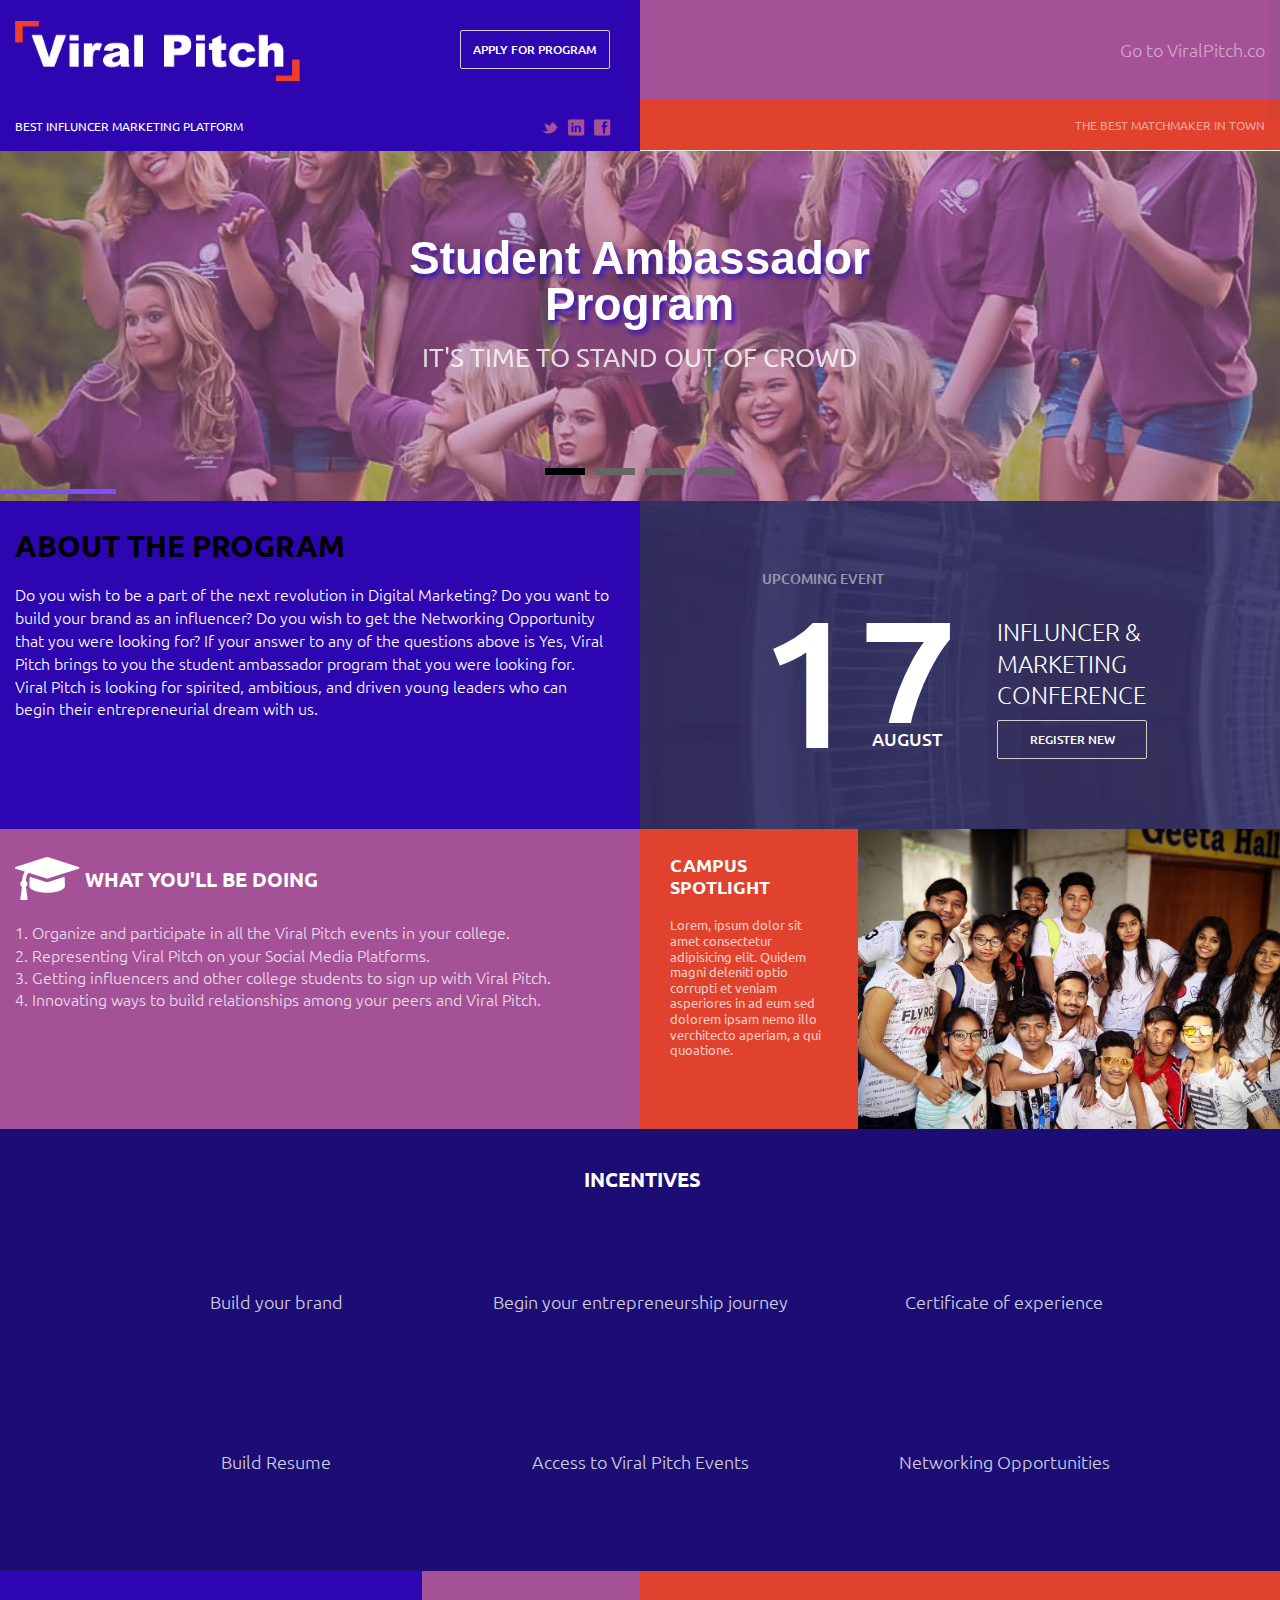
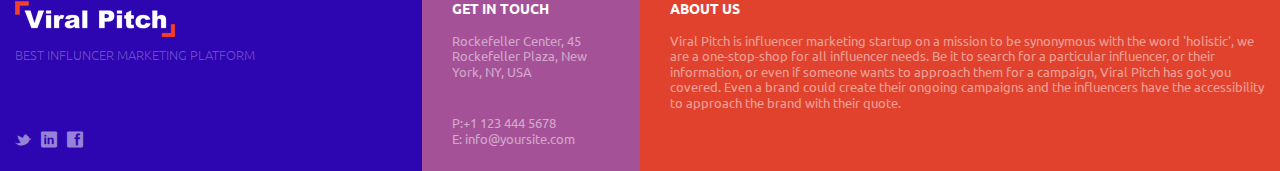
==== commit 7d493a44: "updayed" ====
--- a/files/university/index.html
+++ b/files/university/index.html
@@ -36,7 +36,7 @@
 
 <body class="bg-1">
 
-	<div id="main" class="container">
+	<div id="main" class="">
 		<header id="header">
 			<div class="row">
 				<div class="col-xs-12 col-md-6">
@@ -72,11 +72,8 @@
 						</nav>
 
 						<nav id="submenu" class="header-menu bg-2">
-							<ul>
-								<li><a href="campus_locations.html">Campus and locations</a></li>
-								<li><a href="directory.html">Directory</a></li>
-								<li><a href="study_advice.html">Study advice</a></li>
-								<li><a href="login.html"><i class="icon-user"></i>Login</a></li>
+							<ul >
+								<li ><a style="cursor: context-menu;">THE BEST MATCHMAKER IN TOWN</a></li>
 							</ul>
 						</nav>
 					</div>
@@ -291,7 +288,7 @@
 			<div class="row">
 				<footer id="footer">
 					<div class="col-xs-12 col-sm-6 col-md-4">
-						<div class="footer-item P30 bg-4">
+						<div class="footer-item P30 bg-8">
 							<a href="index.html" id="footer-logo" class="site-logo">University</a>
 
 							<p id="footer-slogan">BEST INFLUNCER MARKETING PLATFORM</p>
@@ -327,15 +324,7 @@
 								Even a brand could create their ongoing campaigns and the influencers have the
 								accessibility to approach the brand with their quote.</p>
 
-							<p class="el-bottom">&copy; 2020 ViralPitch.All rights reserved</p>
-						</div>
-					</div>
-
-					<div class="col-xs-12 col-sm-6 col-md-4">
-						<div class="footer-item footer-item_subscribe P30 bg-1">
-
-
-
+							
 						</div>
 					</div>
 				</footer>
--- a/files/university/css/style.css
+++ b/files/university/css/style.css
@@ -127,14 +127,14 @@
 
 .bg-0 { background-color: rgb(115, 100, 243)}
 .bg-1 { background-color: #f3f3f3 }
-.bg-2 { background-color: #555; }
+.bg-2 { background-color: #e0422d; }
 .bg-3 { background-color: #3d3d3d; }
-.bg-4 { background-color: #303030; }
+.bg-4 { background-color: #a55198; }
 .bg-5 { background-color: #c6acc2 }
 .bg-6 { background-color: #b973ae }
 .bg-7 { background-color: #a55198 }
 .bg-8 { background-color: #2e06b1 }
-.bg-9 { background-color: #140950 }
+.bg-9 { background-color: #1c0d74 }
 
 /* corners */
 
@@ -1246,7 +1246,7 @@
 
 .text-block .text p
 {
-	font-weight: 500;
+	font-weight: 200;
 	margin-bottom: 10px;
 	font-size: 16px;
 }
@@ -1426,18 +1426,12 @@
 
 
 
-
-
-
-
-
-
 .column-description
 {
 	line-height: 1.2;
 	font-size: 13px;
 	color: #aaa;
-	color: rgba(255,255,255,0.5);
+	color: rgba(255, 255, 255, 0.74);
 	text-transform: none;
 	min-height: 300px;
 }
@@ -1606,9 +1600,10 @@
 .info-item p
 {
 	margin-bottom: 20px;
-
+	font-size: 16px;
 	opacity: 0.8;
 	filter: alpha(opacity=80);
+	color: white;
 }
 
 .info-item .more-link
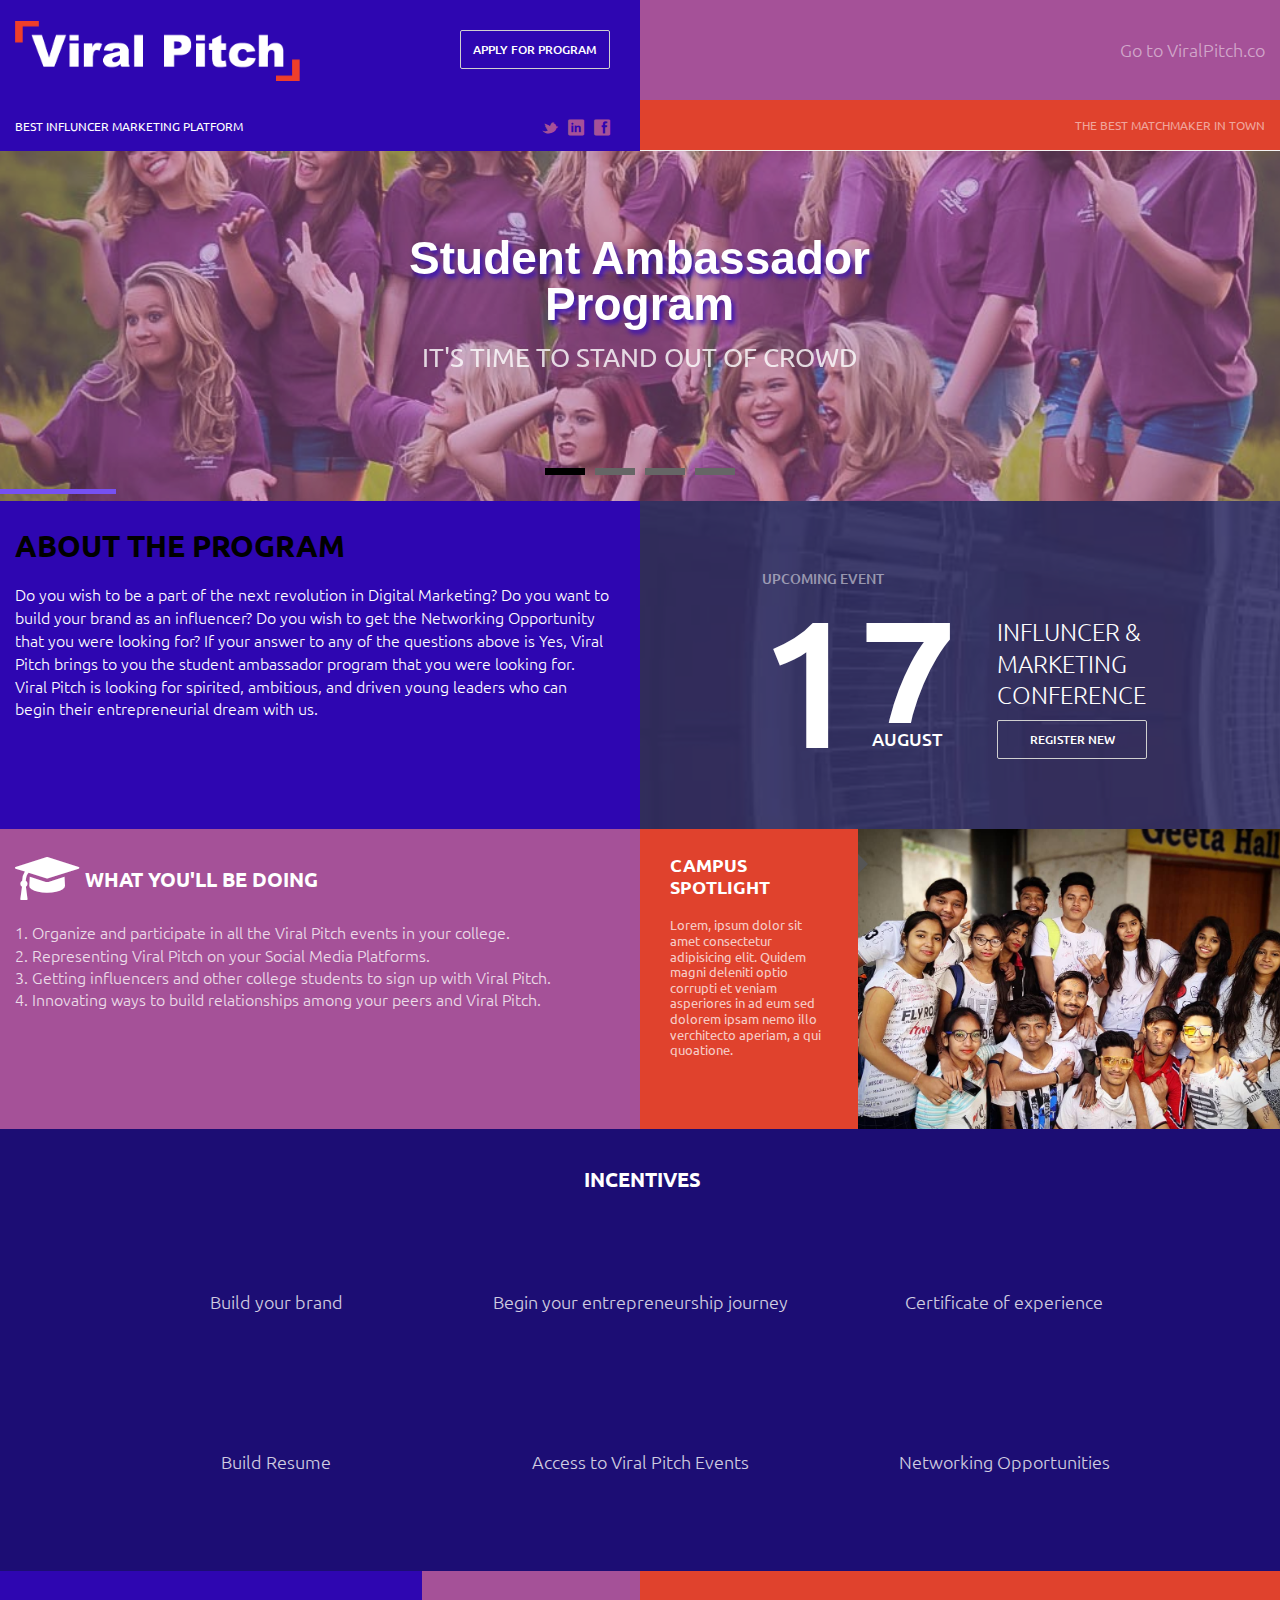
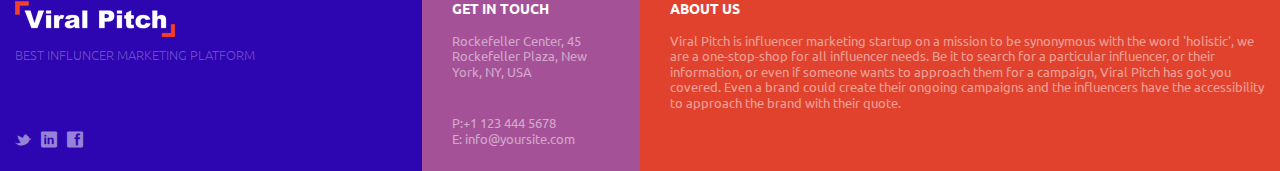
==== commit 4538083e: "s" ====
--- a/files/university/index.html
+++ b/files/university/index.html
@@ -36,7 +36,7 @@
 
 <body class="bg-1">
 
-	<div id="main" class="">
+	<div id="main" class="containerm">
 		<header id="header">
 			<div class="row">
 				<div class="col-xs-12 col-md-6">
--- a/files/university/css/style.css
+++ b/files/university/css/style.css
@@ -12,7 +12,10 @@
 
 html.js.desktop { overflow-y: hidden; }
 
-
+#containerm{
+	max-width: 100vw;
+	overflow-y: hidden;
+}
 /* list */
 
 ul, ol
